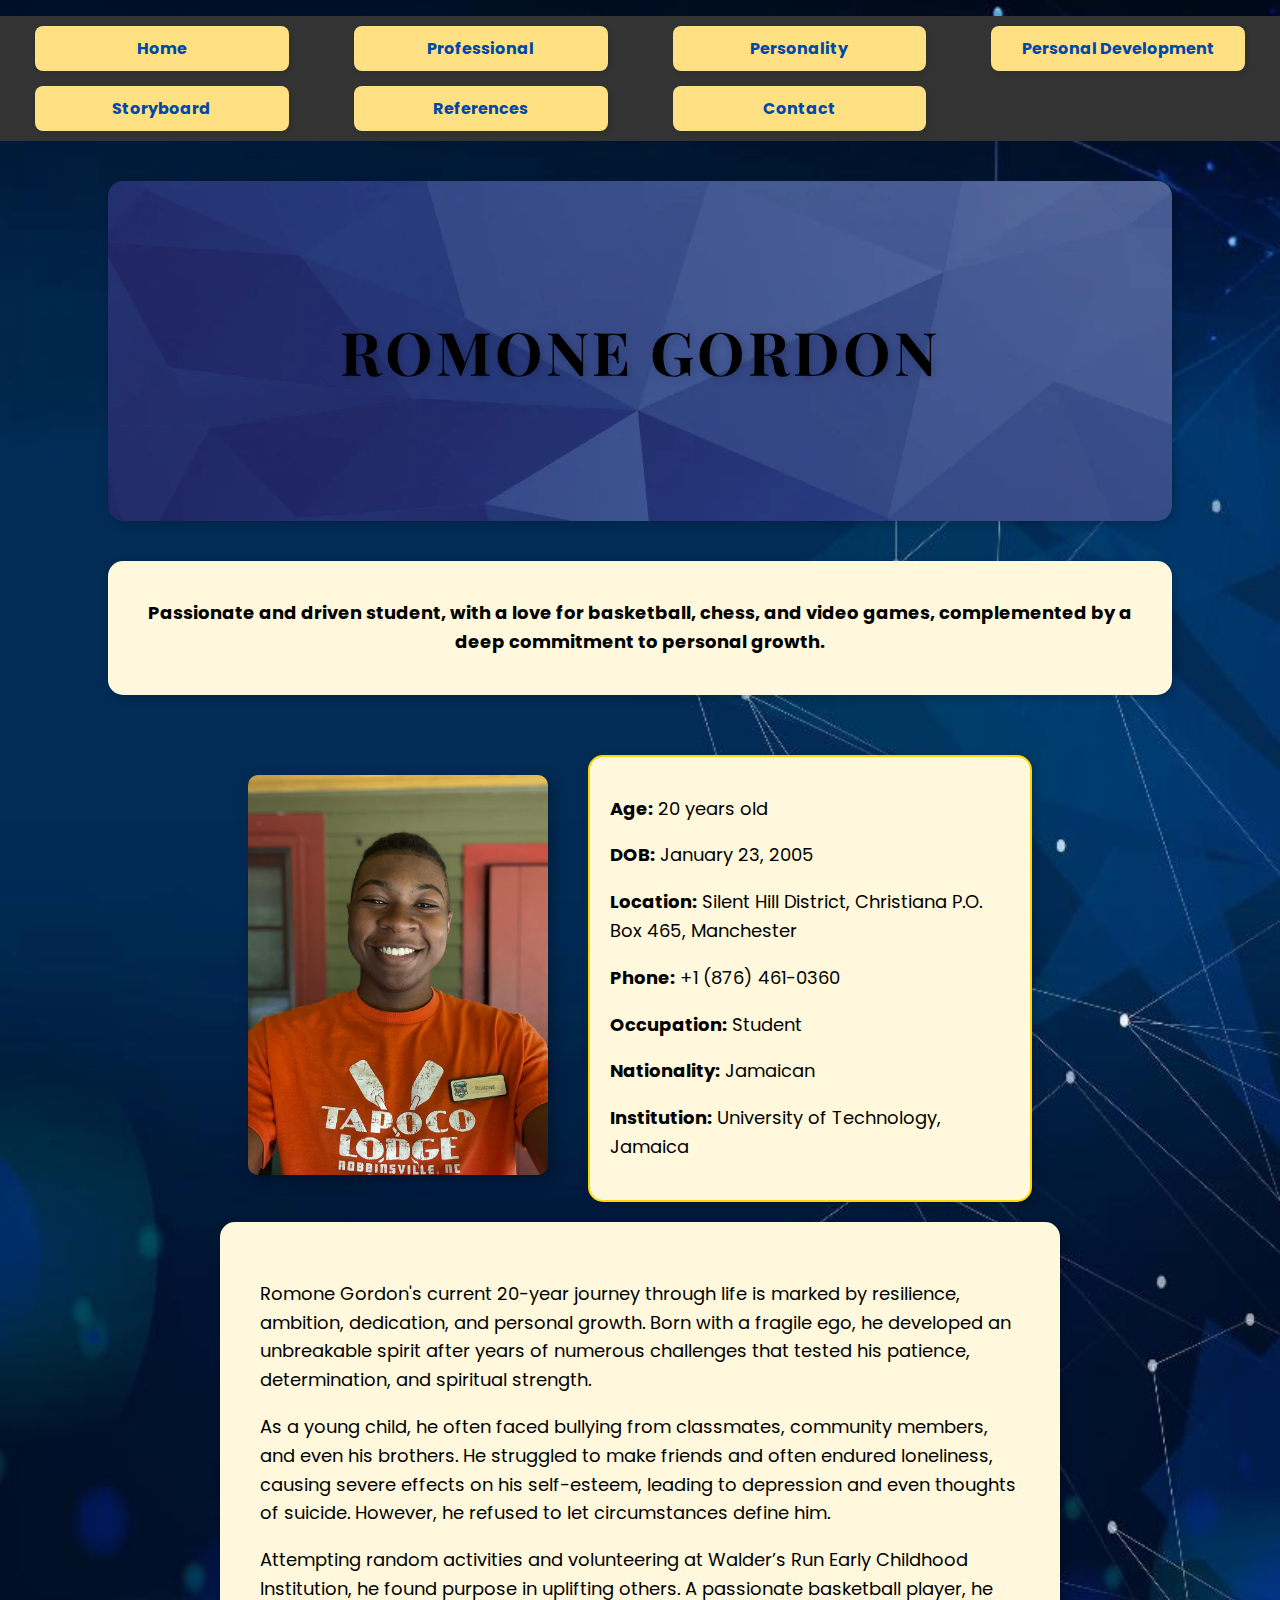
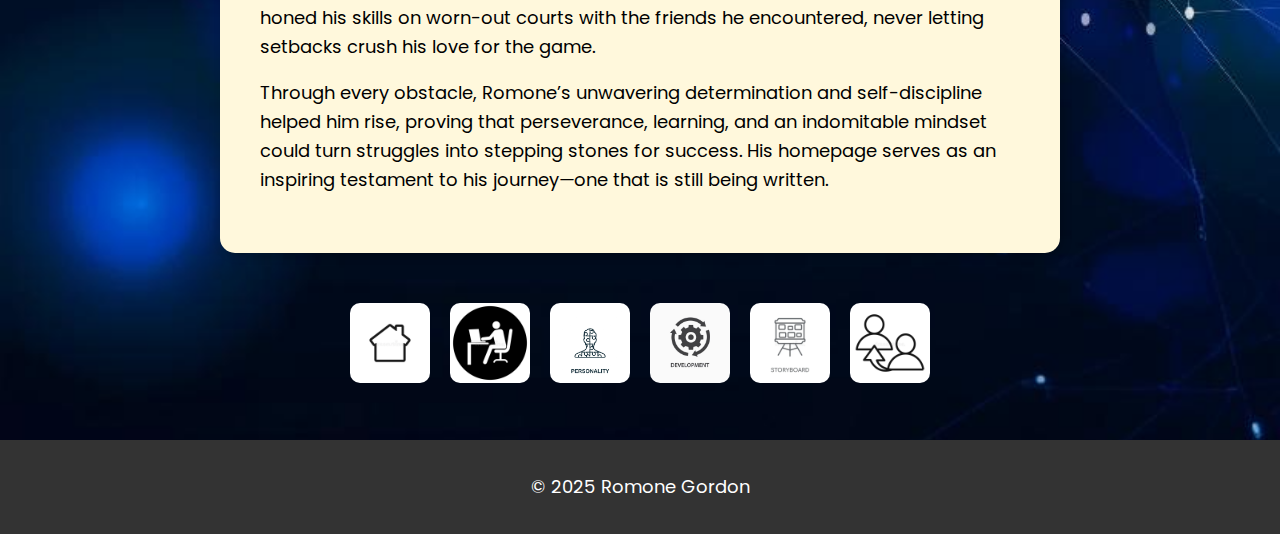
==== index.html @ d6a07538 "Update index.html" ====
<!DOCTYPE html>
<html lang="en">
<head>
	<meta charset="UTF-8">
    	<meta name="viewport" content="width=device-width, initial-scale=1.0">
    	<title>Romone Gordon - Portfolio</title>  
    	<link rel="stylesheet" href="https://romone876.github.io/portfolio/Codes/style.css">
</head>
<body>
    	<header>
        	<!-- Navigation Menu -->
        	<nav>
            	<ul>
                <li><a href="https://romone876.github.io/portfolio/Codes/index.html">Home</a></li>
                <li><a href="https://romone876.github.io/portfolio/Codes/professional.html">Professional</a></li>
                <li><a href="https://romone876.github.io/portfolio/Codes/personality.html">Personality</a></li>
                <li><a href="https://romone876.github.io/portfolio/Codes/personal_dev.html">Personal Development</a></li>
                <li><a href="https://romone876.github.io/portfolio/Codes/storyboard.html">Storyboard</a></li>
                <li><a href="https://romone876.github.io/portfolio/Codes/references.html">References</a></li>
		<li><a href="https://romone876.github.io/portfolio/Codes/contact.html">Contact</a></li>
            	</ul>
        	</nav>
    	</header>
    
    	<!-- Hero Section -->
    	<section class="hero index-hero">
        	<h1 class="hero-title">Romone Gordon</h1>
    	</section>
    
    	<main>
        <!-- Brief Introduction -->
        <section>
            	<p style="text-align:center;"><b>Passionate and driven student, with a love for basketball, chess, and video games, complemented by a deep commitment to personal growth.</b></p>
        </section>

        <!-- Profile Section with Contact Image -->
        <div class="profile-container">
            	<a href="mailto:romonergordon@students.utech.edu.jm?subject=Portfolio Inquiry">
                <img src="https://romone876.github.io/portfolio/Assets/Main_pic.jpg" alt="Picture of Romone Gordon">
            	</a>

        <div class="personal-info">
                <p><strong>Age:</strong> 20 years old</p>
                <p><strong>DOB:</strong> January 23, 2005</p>
                <p><strong>Location:</strong> Silent Hill District, Christiana P.O. Box 465, Manchester</p>
                <p><strong>Phone:</strong> +1 (876) 461-0360</p>
                <p><strong>Occupation:</strong> Student</p>
                <p><strong>Nationality:</strong> Jamaican</p>
                <p><strong>Institution:</strong> University of Technology, Jamaica</p>
        </div>
        </div>

        <!-- Biography Section -->
        <section class="bio">
        <div class="bio">
                <p>Romone Gordon's current 20-year journey through life is marked by resilience, ambition, dedication, and personal growth. Born with a fragile ego, he developed an unbreakable spirit after years of numerous challenges that tested his patience, determination, and spiritual strength.</p>
                <p>As a young child, he often faced bullying from classmates, community members, and even his brothers. He struggled to make friends and often endured loneliness, causing severe effects on his self-esteem, leading to depression and even thoughts of suicide. However, he refused to let circumstances define him.</p>
                <p>Attempting random activities and volunteering at Walder’s Run Early Childhood Institution, he found purpose in uplifting others. A passionate basketball player, he honed his skills on worn-out courts with the friends he encountered, never letting setbacks crush his love for the game.</p>
                <p>Through every obstacle, Romone’s unwavering determination and self-discipline helped him rise, proving that perseverance, learning, and an indomitable mindset could turn struggles into stepping stones for success. His homepage serves as an inspiring testament to his journey—one that is still being written.</p>
        </div>
        </section>

        <!-- Image Links -->
        <div class="image-links">
            	<a href="https://romone876.github.io/portfolio/Codes/index.html">
                <img src="https://romone876.github.io/portfolio/Assets/home_logo.png" alt="Home">
            	</a>
            	<a href="https://romone876.github.io/portfolio/Codes/professional.html">
                <img src="https://romone876.github.io/portfolio/Assets/professional_logo.png" alt="Professional">
            	</a>
            	<a href="personality.html">
                <img src="https://romone876.github.io/portfolio/Assets/personality_logo.png" alt="Personality">
            	</a>
            	<a href="personal_dev.html">
                <img src="https://romone876.github.io/portfolio/Assets/development_logo.png" alt="Personal Development">
            	</a>
            	<a href="storyboard.html">
                <img src="https://romone876.github.io/portfolio/Assets/storyboard_logo.png" alt="Storyboard">
            	</a>
            	<a href="references.html">
                <img src="https://romone876.github.io/portfolio/Assets/references_logo.png" alt="References">
            	</a>
        </div>
    	</main>

<footer>
       	<p>&copy; 2025 Romone Gordon</p>
</footer>
</body>
</html>
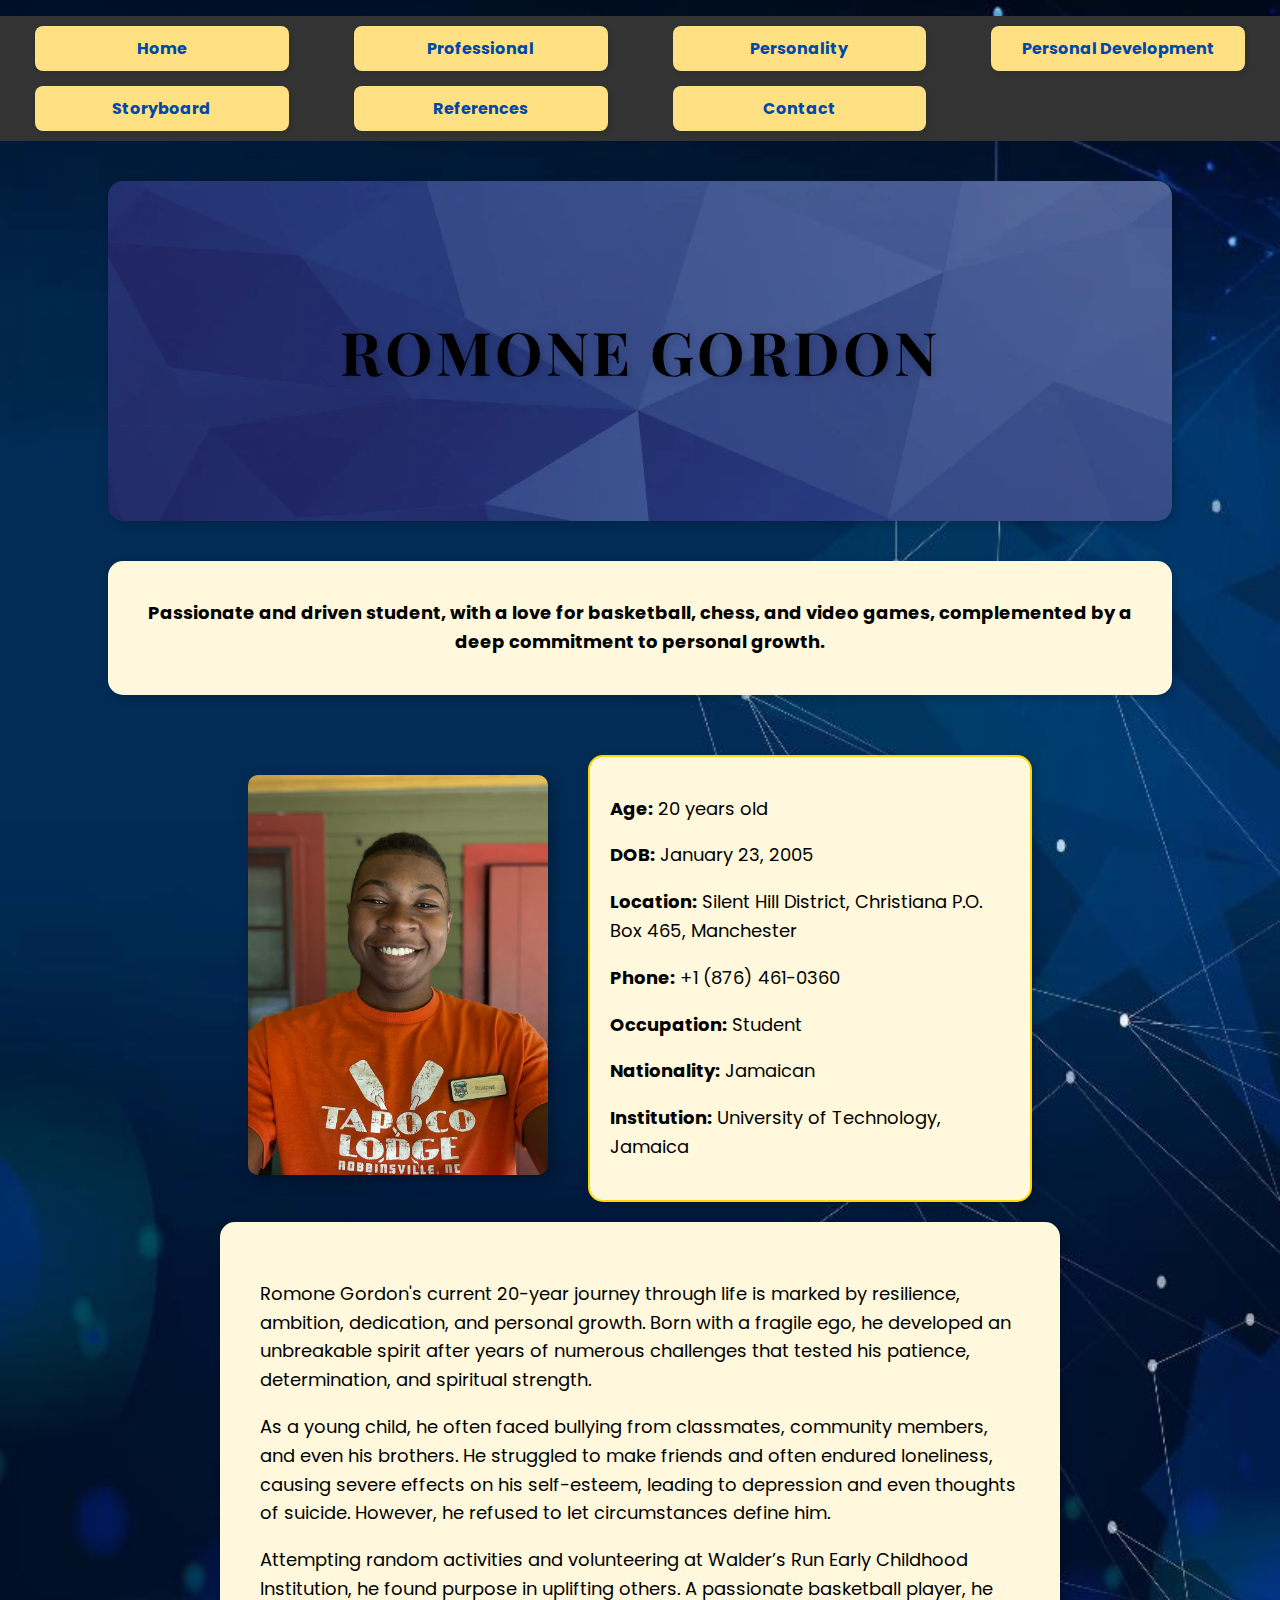
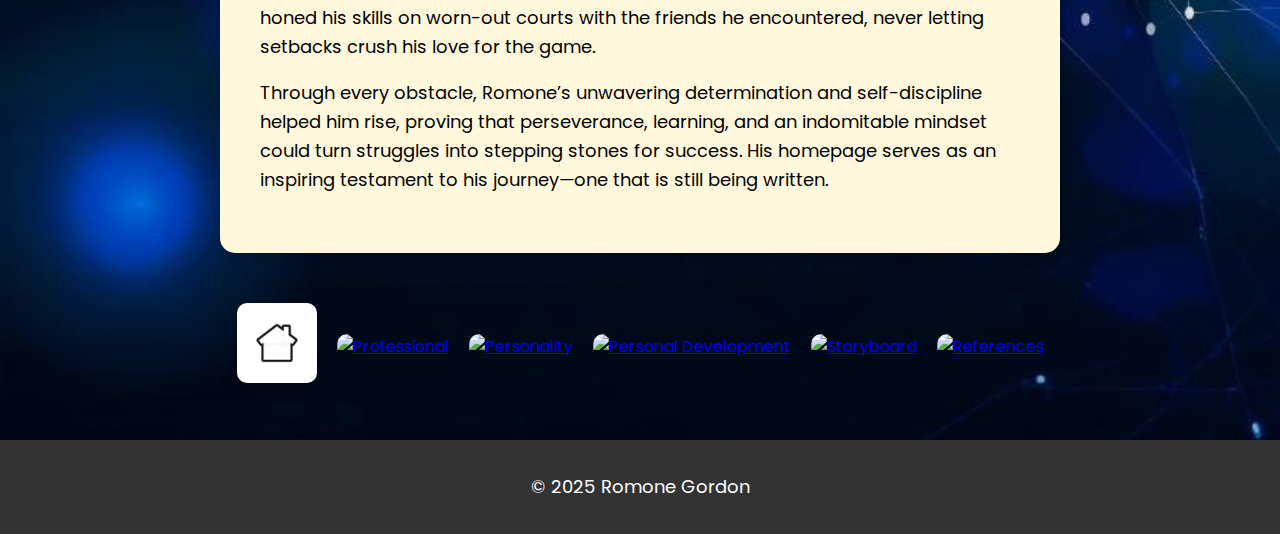
==== commit 54d485a9: "Update index.html" ====
--- a/index.html
+++ b/index.html
@@ -12,11 +12,11 @@
         	<nav>
             	<ul>
                 <li><a href="https://romone876.github.io/portfolio/Codes/index.html">Home</a></li>
-                <li><a href="https://romone876.github.io/portfolio/Codes/professional.html">Professional</a></li>
+                <li><a href="https://romone876.github.io/portfolio/Codes/Professional.html">Professional</a></li>
                 <li><a href="https://romone876.github.io/portfolio/Codes/personality.html">Personality</a></li>
-                <li><a href="https://romone876.github.io/portfolio/Codes/personal_dev.html">Personal Development</a></li>
-                <li><a href="https://romone876.github.io/portfolio/Codes/storyboard.html">Storyboard</a></li>
-                <li><a href="https://romone876.github.io/portfolio/Codes/references.html">References</a></li>
+                <li><a href="https://romone876.github.io/portfolio/Codes/Personal_dev.html">Personal Development</a></li>
+                <li><a href="https://romone876.github.io/portfolio/Codes/Storyboard.html">Storyboard</a></li>
+                <li><a href="https://romone876.github.io/portfolio/Codes/References.html">References</a></li>
 		<li><a href="https://romone876.github.io/portfolio/Codes/contact.html">Contact</a></li>
             	</ul>
         	</nav>
@@ -65,20 +65,20 @@
             	<a href="https://romone876.github.io/portfolio/Codes/index.html">
                 <img src="https://romone876.github.io/portfolio/Assets/home_logo.png" alt="Home">
             	</a>
-            	<a href="https://romone876.github.io/portfolio/Codes/professional.html">
-                <img src="https://romone876.github.io/portfolio/Assets/professional_logo.png" alt="Professional">
+            	<a href="https://romone876.github.io/portfolio/Codes/Professional.html">
+                <img src="https://romone876.github.io/portfolio/Assets/Professional_logo.png" alt="Professional">
             	</a>
             	<a href="personality.html">
-                <img src="https://romone876.github.io/portfolio/Assets/personality_logo.png" alt="Personality">
+                <img src="https://romone876.github.io/portfolio/Assets/Personality_logo.png" alt="Personality">
             	</a>
             	<a href="personal_dev.html">
-                <img src="https://romone876.github.io/portfolio/Assets/development_logo.png" alt="Personal Development">
+                <img src="https://romone876.github.io/portfolio/Assets/Development_logo.png" alt="Personal Development">
             	</a>
             	<a href="storyboard.html">
-                <img src="https://romone876.github.io/portfolio/Assets/storyboard_logo.png" alt="Storyboard">
+                <img src="https://romone876.github.io/portfolio/Assets/Storyboard_logo.png" alt="Storyboard">
             	</a>
             	<a href="references.html">
-                <img src="https://romone876.github.io/portfolio/Assets/references_logo.png" alt="References">
+                <img src="https://romone876.github.io/portfolio/Assets/References_logo.png" alt="References">
             	</a>
         </div>
     	</main>
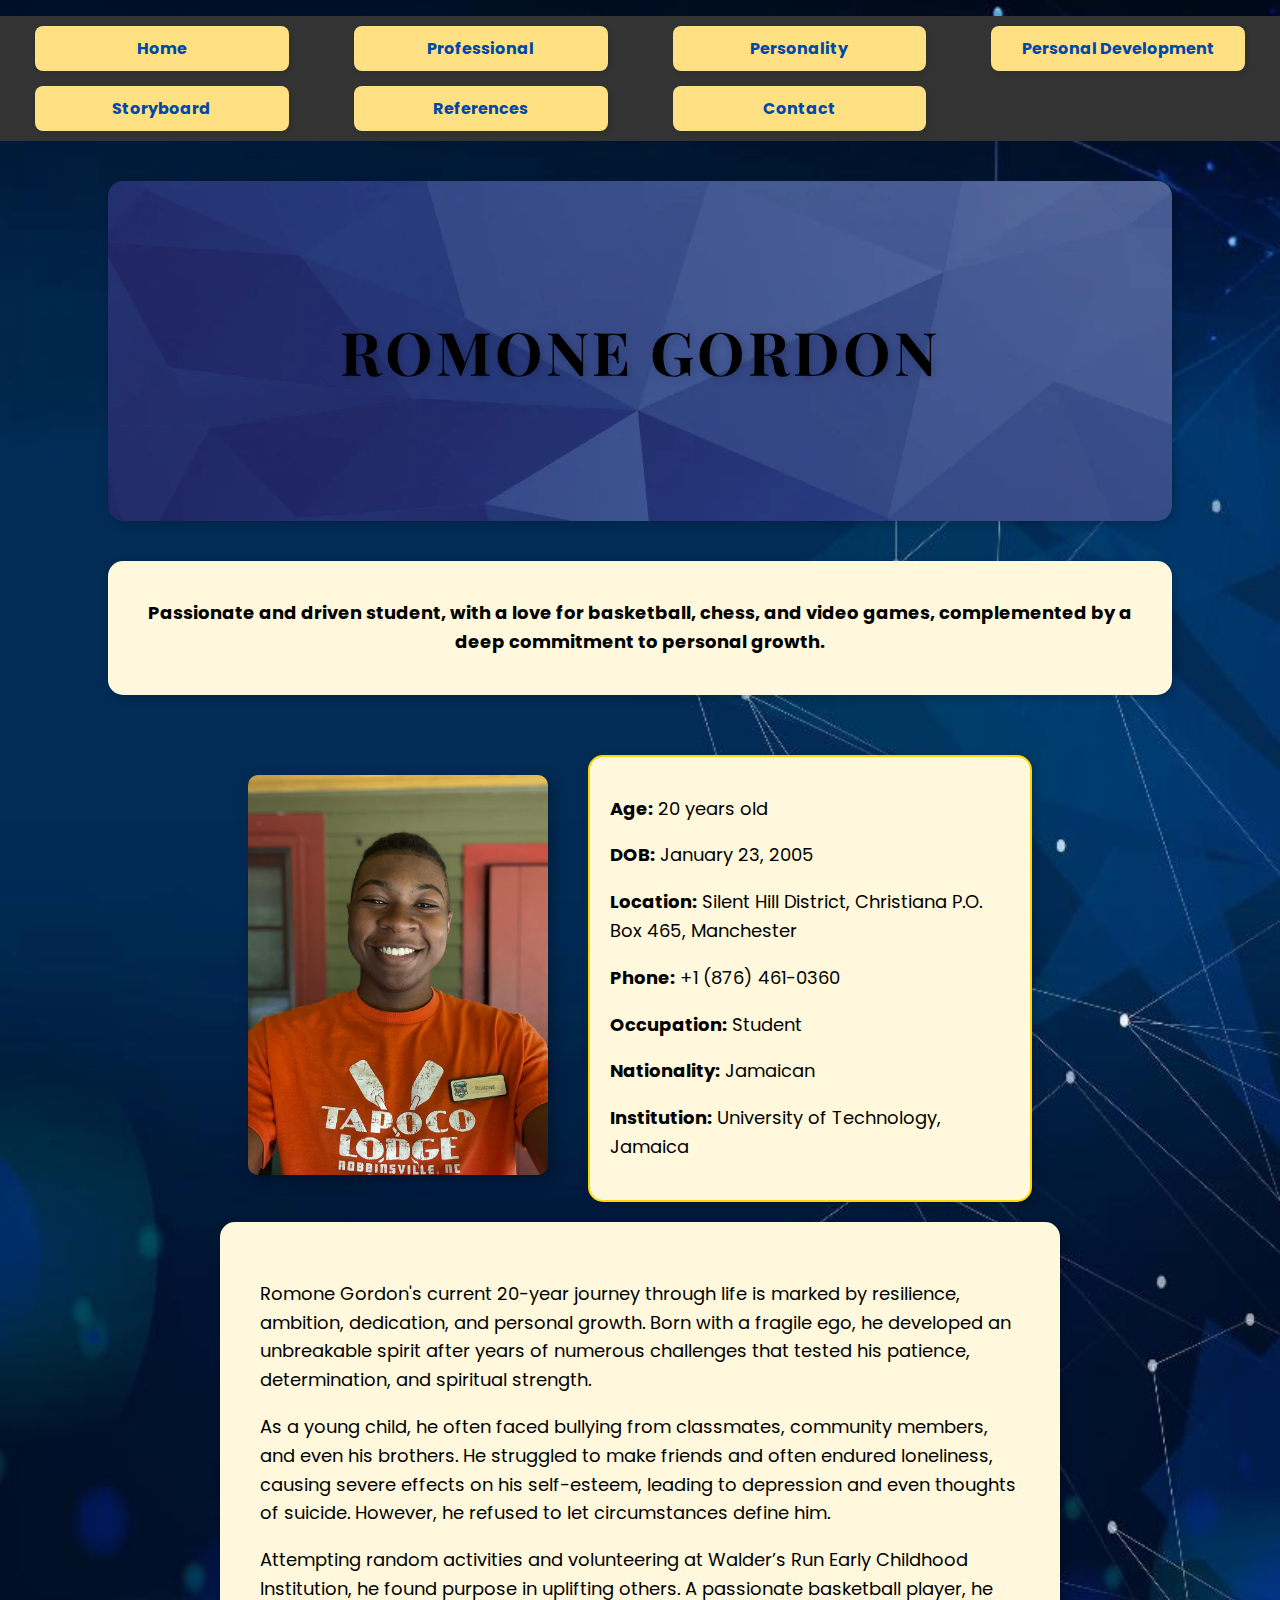
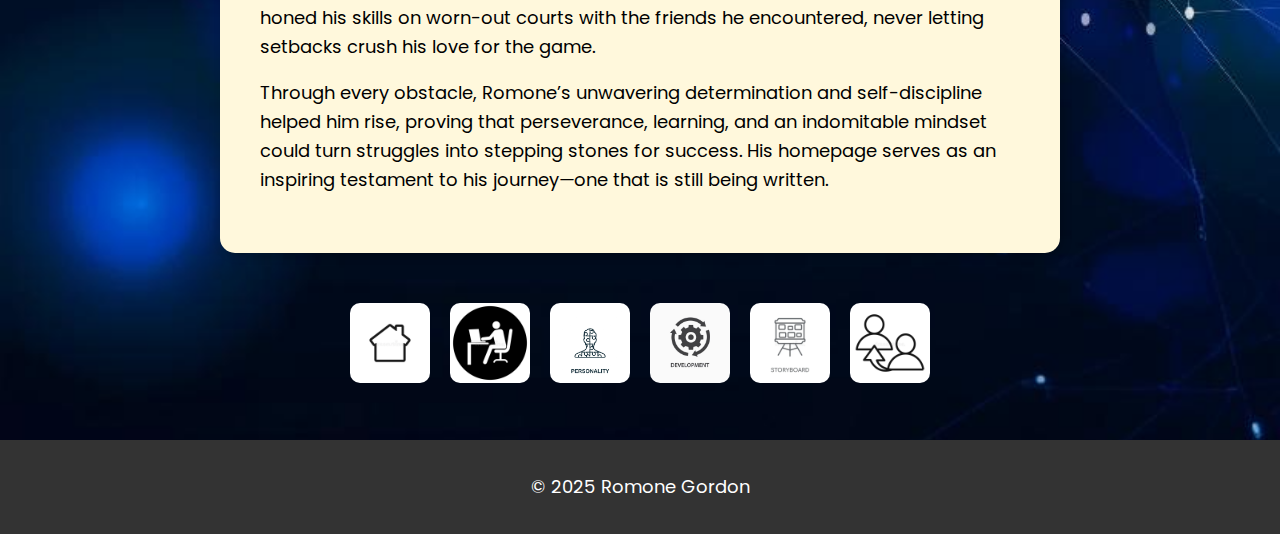
==== commit 452e69fd: "Update index.html" ====
--- a/index.html
+++ b/index.html
@@ -12,11 +12,11 @@
         	<nav>
             	<ul>
                 <li><a href="https://romone876.github.io/portfolio/Codes/index.html">Home</a></li>
-                <li><a href="https://romone876.github.io/portfolio/Codes/Professional.html">Professional</a></li>
+                <li><a href="https://romone876.github.io/portfolio/Codes/professional.html">Professional</a></li>
                 <li><a href="https://romone876.github.io/portfolio/Codes/personality.html">Personality</a></li>
-                <li><a href="https://romone876.github.io/portfolio/Codes/Personal_dev.html">Personal Development</a></li>
-                <li><a href="https://romone876.github.io/portfolio/Codes/Storyboard.html">Storyboard</a></li>
-                <li><a href="https://romone876.github.io/portfolio/Codes/References.html">References</a></li>
+                <li><a href="https://romone876.github.io/portfolio/Codes/personal_dev.html">Personal Development</a></li>
+                <li><a href="https://romone876.github.io/portfolio/Codes/storyboard.html">Storyboard</a></li>
+                <li><a href="https://romone876.github.io/portfolio/Codes/references.html">References</a></li>
 		<li><a href="https://romone876.github.io/portfolio/Codes/contact.html">Contact</a></li>
             	</ul>
         	</nav>
@@ -66,19 +66,19 @@
                 <img src="https://romone876.github.io/portfolio/Assets/home_logo.png" alt="Home">
             	</a>
             	<a href="https://romone876.github.io/portfolio/Codes/Professional.html">
-                <img src="https://romone876.github.io/portfolio/Assets/Professional_logo.png" alt="Professional">
+                <img src="https://romone876.github.io/portfolio/Assets/professional_logo.png" alt="Professional">
             	</a>
-            	<a href="personality.html">
-                <img src="https://romone876.github.io/portfolio/Assets/Personality_logo.png" alt="Personality">
+            	<a href="https://romone876.github.io/portfolio/Codes/personality.html">
+                <img src="https://romone876.github.io/portfolio/Assets/personality_logo.png" alt="Personality">
             	</a>
-            	<a href="personal_dev.html">
-                <img src="https://romone876.github.io/portfolio/Assets/Development_logo.png" alt="Personal Development">
+            	<a href="https://romone876.github.io/portfolio/Codes/personal_dev.html">
+                <img src="https://romone876.github.io/portfolio/Assets/development_logo.png" alt="Personal Development">
             	</a>
-            	<a href="storyboard.html">
-                <img src="https://romone876.github.io/portfolio/Assets/Storyboard_logo.png" alt="Storyboard">
+            	<a href="https://romone876.github.io/portfolio/Codes/storyboard.html">
+                <img src="https://romone876.github.io/portfolio/Assets/storyboard_logo.png" alt="Storyboard">
             	</a>
-            	<a href="references.html">
-                <img src="https://romone876.github.io/portfolio/Assets/References_logo.png" alt="References">
+            	<a href="https://romone876.github.io/portfolio/Codes/references.html">
+                <img src="https://romone876.github.io/portfolio/Assets/references_logo.png" alt="References">
             	</a>
         </div>
     	</main>
